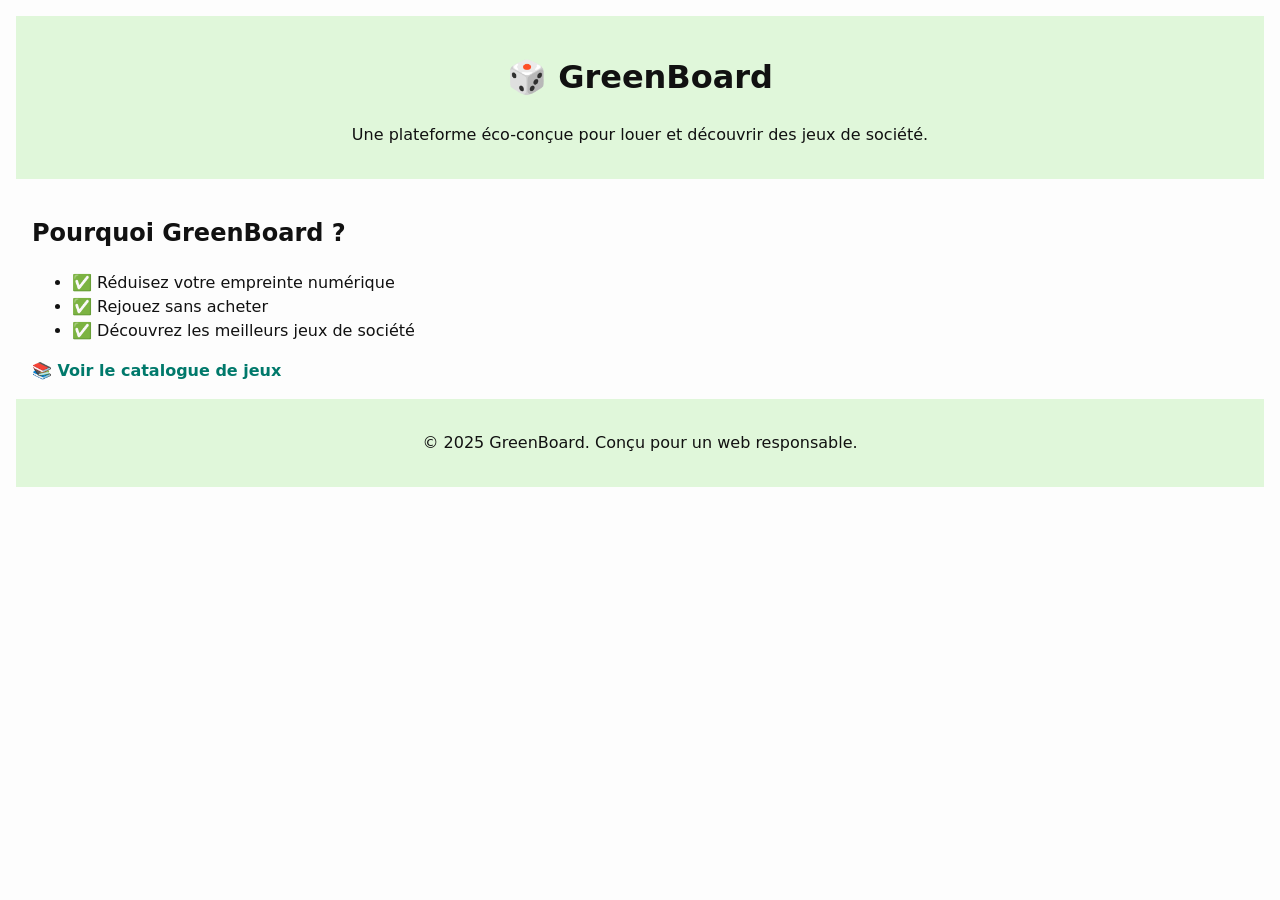
==== frontend/index.html @ 84d80025 "Ajour de la page d'accueil avec une prevu de css" ====
<!-- frontend/index.html -->
<!DOCTYPE html>
<html lang="fr">
<head>
  <meta charset="UTF-8" />
  <meta name="viewport" content="width=device-width, initial-scale=1.0" />
  <meta name="description" content="GreenBoard - Louez vos jeux de société, simplement et de manière responsable." />
  <title>GreenBoard - Accueil</title>
  <link rel="stylesheet" href="css/style.css" />
</head>
<body>
  <header>
    <h1>🎲 GreenBoard</h1>
    <p>Une plateforme éco-conçue pour louer et découvrir des jeux de société.</p>
  </header>

  <main>
    <section>
      <h2>Pourquoi GreenBoard ?</h2>
      <ul>
        <li>✅ Réduisez votre empreinte numérique</li>
        <li>✅ Rejouez sans acheter</li>
        <li>✅ Découvrez les meilleurs jeux de société</li>
      </ul>
    </section>

    <section>
      <a href="#">📚 Voir le catalogue de jeux</a>
    </section>
  </main>

  <footer>
    <p>&copy; 2025 GreenBoard. Conçu pour un web responsable.</p>
  </footer>

  <script src="js/app.js" defer></script>
</body>
</html>
---- frontend/css/style.css ----
/* frontend/css/style.css */
body {
    font-family: system-ui, sans-serif;
    background-color: #fdfdfd;
    color: #111;
    margin: 0;
    padding: 1rem;
    line-height: 1.5;
  }
  
  header, footer {
    background-color: #e0f7da;
    padding: 1rem;
    text-align: center;
  }
  
  main {
    padding: 1rem;
  }
  
  a {
    color: #00796b;
    text-decoration: none;
    font-weight: bold;
  }
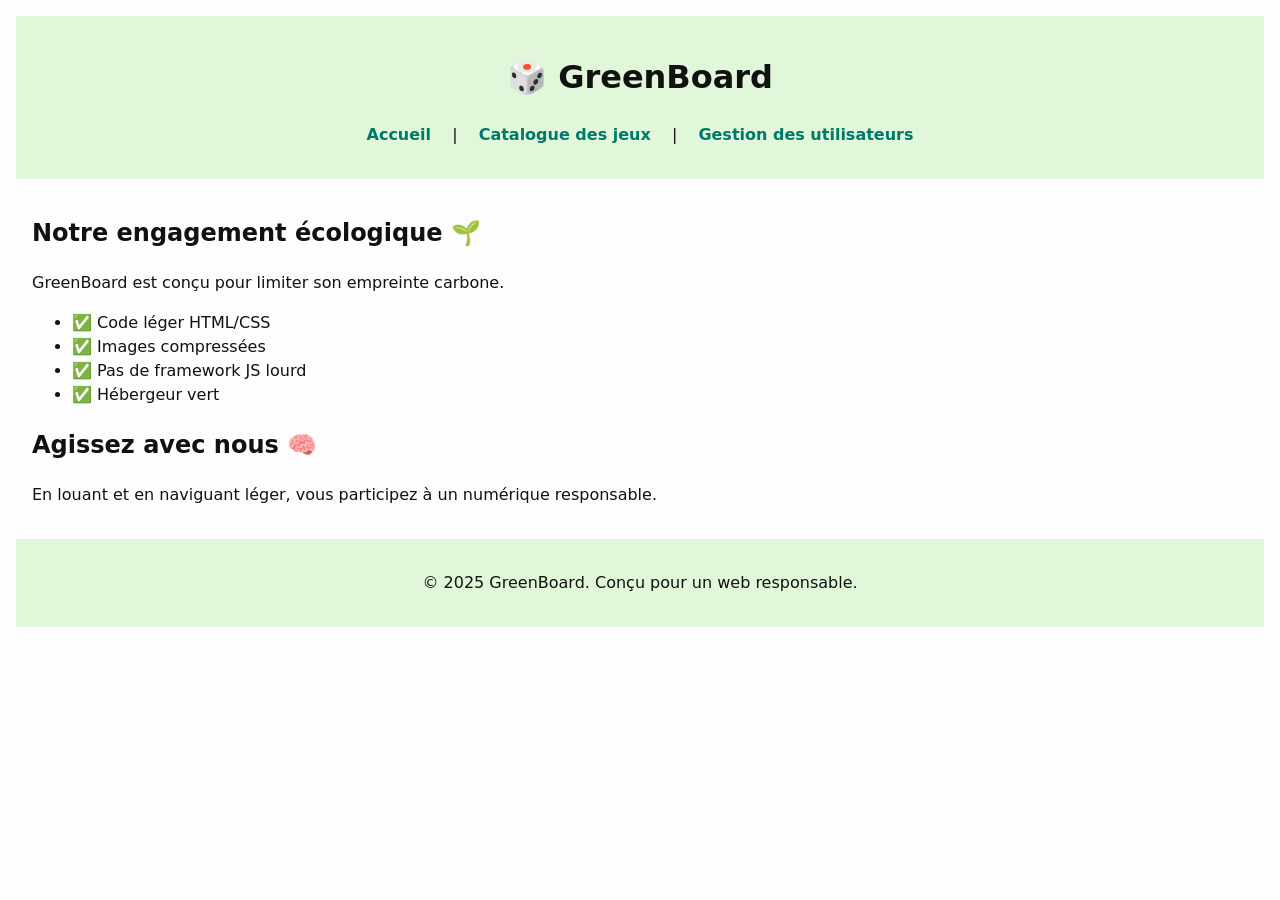
==== commit 3cef19b2: "Merge pull request #1 from LaelKim/dev-front dev front" ====
--- a/frontend/index.html
+++ b/frontend/index.html
@@ -1,38 +1,41 @@
-<!-- frontend/index.html -->
 <!DOCTYPE html>
 <html lang="fr">
 <head>
-  <meta charset="UTF-8" />
-  <meta name="viewport" content="width=device-width, initial-scale=1.0" />
-  <meta name="description" content="GreenBoard - Louez vos jeux de société, simplement et de manière responsable." />
+  <meta charset="UTF-8">
+  <meta name="viewport" content="width=device-width, initial-scale=1.0">
   <title>GreenBoard - Accueil</title>
-  <link rel="stylesheet" href="css/style.css" />
+  <link rel="stylesheet" href="css/style.css">
 </head>
 <body>
   <header>
     <h1>🎲 GreenBoard</h1>
-    <p>Une plateforme éco-conçue pour louer et découvrir des jeux de société.</p>
+    <nav>
+      <a href="index.html">Accueil</a> |
+      <a href="catalogue.html">Catalogue des jeux</a> |
+      <a href="users.html">Gestion des utilisateurs</a>
+    </nav>
   </header>
 
   <main>
     <section>
-      <h2>Pourquoi GreenBoard ?</h2>
+      <h2>Notre engagement écologique 🌱</h2>
+      <p>GreenBoard est conçu pour limiter son empreinte carbone.</p>
       <ul>
-        <li>✅ Réduisez votre empreinte numérique</li>
-        <li>✅ Rejouez sans acheter</li>
-        <li>✅ Découvrez les meilleurs jeux de société</li>
+        <li>✅ Code léger HTML/CSS</li>
+        <li>✅ Images compressées</li>
+        <li>✅ Pas de framework JS lourd</li>
+        <li>✅ Hébergeur vert</li>
       </ul>
     </section>
 
     <section>
-      <a href="#">📚 Voir le catalogue de jeux</a>
+      <h2>Agissez avec nous 🧠</h2>
+      <p>En louant et en naviguant léger, vous participez à un numérique responsable.</p>
     </section>
   </main>
 
   <footer>
     <p>&copy; 2025 GreenBoard. Conçu pour un web responsable.</p>
   </footer>
-
-  <script src="js/app.js" defer></script>
 </body>
 </html>
--- a/frontend/css/style.css
+++ b/frontend/css/style.css
@@ -23,4 +23,35 @@
     text-decoration: none;
     font-weight: bold;
   }
+  nav {
+    margin: 1rem 0;
+  }
+  
+  nav a {
+    margin: 0 1rem;
+    color: #00796b;
+    text-decoration: none;
+  }
+  nav a:hover {
+    text-decoration: underline;
+  }
+  table {
+    width: 100%;
+    border-collapse: collapse;
+    margin-top: 1rem;
+  }
+  
+  thead {
+    background-color: #e0f7da;
+  }
+  
+  th, td {
+    border: 1px solid #ccc;
+    padding: 0.5rem;
+    text-align: center;
+  }
+  
+  tbody tr:nth-child(even) {
+    background-color: #f9f9f9;
+  }
   
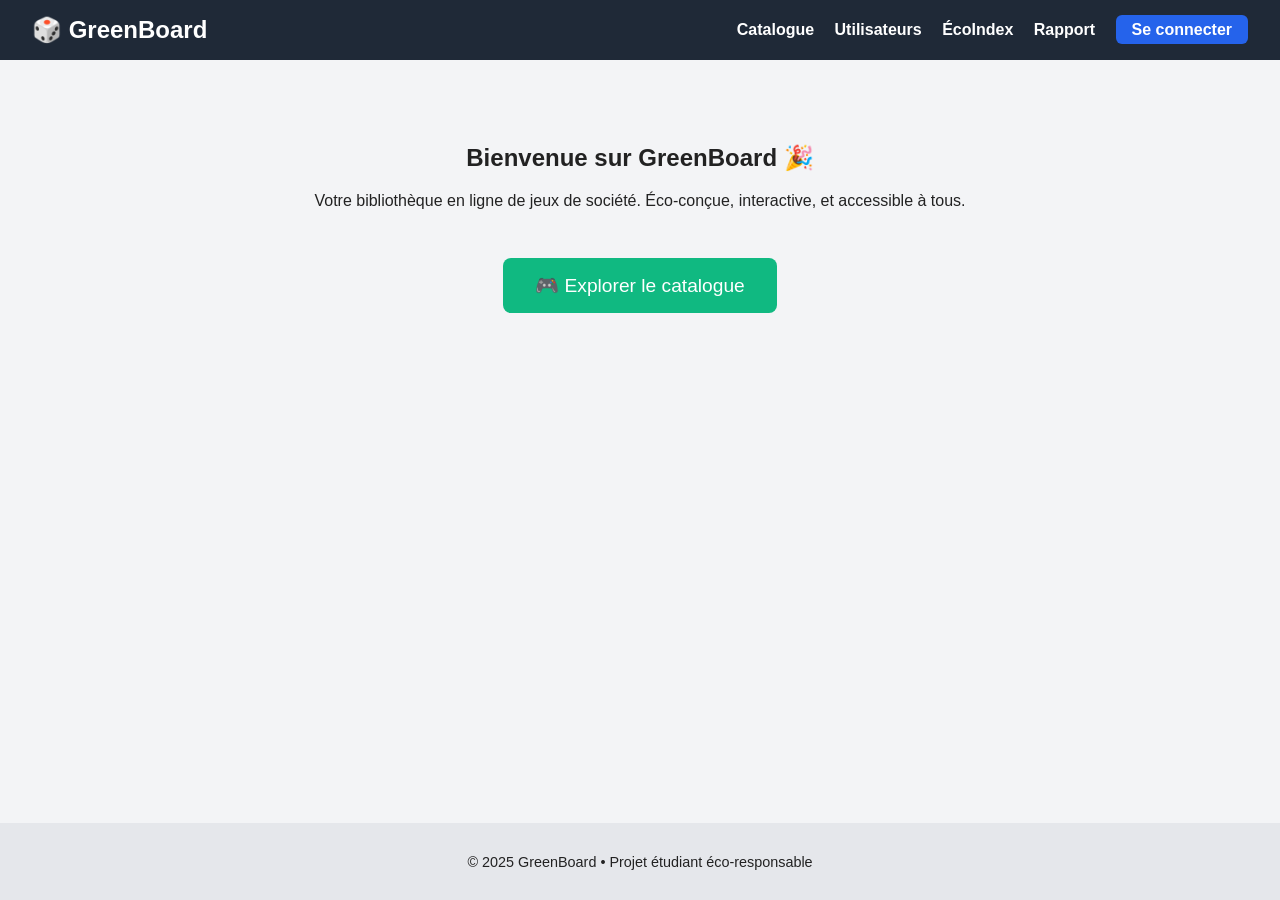
==== commit ed59c6f5: "vchai plus j ai fait trop de trc" ====
--- a/frontend/index.html
+++ b/frontend/index.html
@@ -1,41 +1,34 @@
 <!DOCTYPE html>
 <html lang="fr">
-<head>
-  <meta charset="UTF-8">
-  <meta name="viewport" content="width=device-width, initial-scale=1.0">
-  <title>GreenBoard - Accueil</title>
-  <link rel="stylesheet" href="css/style.css">
-</head>
-<body>
-  <header>
-    <h1>🎲 GreenBoard</h1>
-    <nav>
-      <a href="index.html">Accueil</a> |
-      <a href="catalogue.html">Catalogue des jeux</a> |
-      <a href="users.html">Gestion des utilisateurs</a>
-    </nav>
-  </header>
+  <head>
+    <meta charset="UTF-8" />
+    <meta name="viewport" content="width=device-width, initial-scale=1.0" />
+    <title>Accueil - GreenBoard</title>
+    <link rel="stylesheet" href="css/style.css" />
+  </head>
+  <body>
+    <header>
+      <a href="index.html" class="logo"><h1>🎲 GreenBoard</h1></a>
+      <nav>
+        <a href="catalogue.html">Catalogue</a>
+        <a href="users.html">Utilisateurs</a>
+        <a href="ecoindex.html">ÉcoIndex</a>
+        <a href="rapport.html">Rapport</a>
+        <a href="login.html" class="btn-login">Se connecter</a>
+      </nav>
+    </header>
 
-  <main>
-    <section>
-      <h2>Notre engagement écologique 🌱</h2>
-      <p>GreenBoard est conçu pour limiter son empreinte carbone.</p>
-      <ul>
-        <li>✅ Code léger HTML/CSS</li>
-        <li>✅ Images compressées</li>
-        <li>✅ Pas de framework JS lourd</li>
-        <li>✅ Hébergeur vert</li>
-      </ul>
-    </section>
+    <main class="home">
+      <h2>Bienvenue sur GreenBoard 🎉</h2>
+      <p>
+        Votre bibliothèque en ligne de jeux de société. Éco-conçue, interactive,
+        et accessible à tous.
+      </p>
+      <a class="cta" href="catalogue.html">🎮 Explorer le catalogue</a>
+    </main>
 
-    <section>
-      <h2>Agissez avec nous 🧠</h2>
-      <p>En louant et en naviguant léger, vous participez à un numérique responsable.</p>
-    </section>
-  </main>
-
-  <footer>
-    <p>&copy; 2025 GreenBoard. Conçu pour un web responsable.</p>
-  </footer>
-</body>
+    <footer>
+      <p>&copy; 2025 GreenBoard • Projet étudiant éco-responsable</p>
+    </footer>
+  </body>
 </html>
--- a/frontend/css/style.css
+++ b/frontend/css/style.css
@@ -1,57 +1,181 @@
-/* frontend/css/style.css */
+/* 🌐 Reset de base */
 body {
-    font-family: system-ui, sans-serif;
-    background-color: #fdfdfd;
-    color: #111;
-    margin: 0;
-    padding: 1rem;
-    line-height: 1.5;
-  }
-  
-  header, footer {
-    background-color: #e0f7da;
-    padding: 1rem;
-    text-align: center;
-  }
-  
-  main {
-    padding: 1rem;
-  }
-  
-  a {
-    color: #00796b;
-    text-decoration: none;
-    font-weight: bold;
-  }
-  nav {
-    margin: 1rem 0;
-  }
-  
-  nav a {
-    margin: 0 1rem;
-    color: #00796b;
-    text-decoration: none;
-  }
-  nav a:hover {
-    text-decoration: underline;
-  }
-  table {
-    width: 100%;
-    border-collapse: collapse;
-    margin-top: 1rem;
-  }
-  
-  thead {
-    background-color: #e0f7da;
-  }
-  
-  th, td {
-    border: 1px solid #ccc;
-    padding: 0.5rem;
-    text-align: center;
-  }
-  
-  tbody tr:nth-child(even) {
-    background-color: #f9f9f9;
-  }
-  +  margin: 0;
+  font-family: "Segoe UI", sans-serif;
+  background: #f3f4f6;
+  color: #222;
+}
+
+/* 🔝 Header */
+header {
+  background: #1f2937;
+  color: white;
+  padding: 1rem 2rem;
+  display: flex;
+  justify-content: space-between;
+  align-items: center;
+  position: sticky;
+  top: 0;
+  z-index: 10;
+}
+
+header h1 {
+  margin: 0;
+  font-size: 1.5rem;
+}
+
+nav a {
+  margin-left: 1rem;
+  color: white;
+  text-decoration: none;
+  font-weight: bold;
+  transition: color 0.3s;
+}
+
+nav a:hover {
+  color: #38bdf8;
+}
+
+/* 📄 Structure page */
+main {
+  flex: 1;
+  padding: 2rem;
+}
+
+footer {
+  background: #e5e7eb;
+  padding: 1rem;
+  text-align: center;
+  font-size: 0.9rem;
+  margin-top: 3rem;
+}
+
+/* 📱 Sticky footer */
+html,
+body {
+  height: 100%;
+  display: flex;
+  flex-direction: column;
+}
+
+/* 🟢 CTA (bouton accueil) */
+.cta {
+  display: inline-block;
+  margin-top: 2rem;
+  padding: 1rem 2rem;
+  font-size: 1.2rem;
+  background: #10b981;
+  color: white;
+  border-radius: 8px;
+  text-decoration: none;
+  transition: transform 0.2s, background 0.3s;
+}
+
+.cta:hover {
+  transform: scale(1.05);
+  background: #059669;
+}
+
+/* 🎲 Grille du catalogue */
+.catalogue-grid {
+  display: grid;
+  grid-template-columns: repeat(auto-fill, minmax(180px, 1fr));
+  gap: 1rem;
+  padding: 2rem;
+}
+
+/* 📦 Carte de jeu dans le catalogue */
+.card {
+  background: #fff;
+  border: 1px solid #ddd;
+  border-radius: 8px;
+  box-shadow: 0 1px 3px rgba(0, 0, 0, 0.1);
+  overflow: hidden;
+  transition: transform 0.2s ease, box-shadow 0.2s ease;
+  cursor: pointer;
+  display: flex;
+  flex-direction: column;
+  align-items: center;
+  text-align: center;
+  text-decoration: none;
+  color: inherit;
+}
+
+.card:hover {
+  transform: scale(1.05);
+  box-shadow: 0 5px 15px rgba(0, 0, 0, 0.2);
+}
+
+.card img {
+  width: 160px; /* 🆙 taille augmentée */
+  height: auto;
+  margin-top: 1rem;
+  border-radius: 8px;
+  transition: transform 0.3s ease;
+}
+
+.card:hover img {
+  transform: scale(1.05);
+}
+
+.card h3 {
+  font-size: 1rem;
+  margin: 0.5rem;
+}
+
+/* 🧾 Fiche jeu (jeu.html) */
+.jeu-details {
+  max-width: 800px;
+  margin: 2rem auto;
+  padding: 2rem;
+  background: white;
+  border-radius: 10px;
+  box-shadow: 0 2px 10px rgba(0, 0, 0, 0.1);
+  text-align: center;
+}
+
+.jeu-details img {
+  width: 250px;
+  height: auto;
+  margin-bottom: 1rem;
+  border-radius: 10px;
+}
+.logo {
+  color: white;
+  text-decoration: none;
+}
+.logo h1 {
+  margin: 0;
+  font-size: 1.5rem;
+  transition: color 0.3s;
+}
+.logo:hover h1 {
+  color: #38bdf8;
+}
+
+nav .btn-link {
+  background: #10b981;
+  padding: 0.3rem 0.7rem;
+  border-radius: 6px;
+  color: white;
+  margin-left: 1rem;
+  transition: background 0.3s;
+}
+nav .btn-link:hover {
+  background: #059669;
+}
+
+main.home {
+  text-align: center;
+  padding: 4rem 2rem;
+}
+.btn-login {
+  background: #2563eb;
+  padding: 0.4rem 1rem;
+  border-radius: 6px;
+  color: white;
+  font-weight: bold;
+  margin-left: 1rem;
+  transition: background 0.3s;
+  text-decoration: none;
+}
